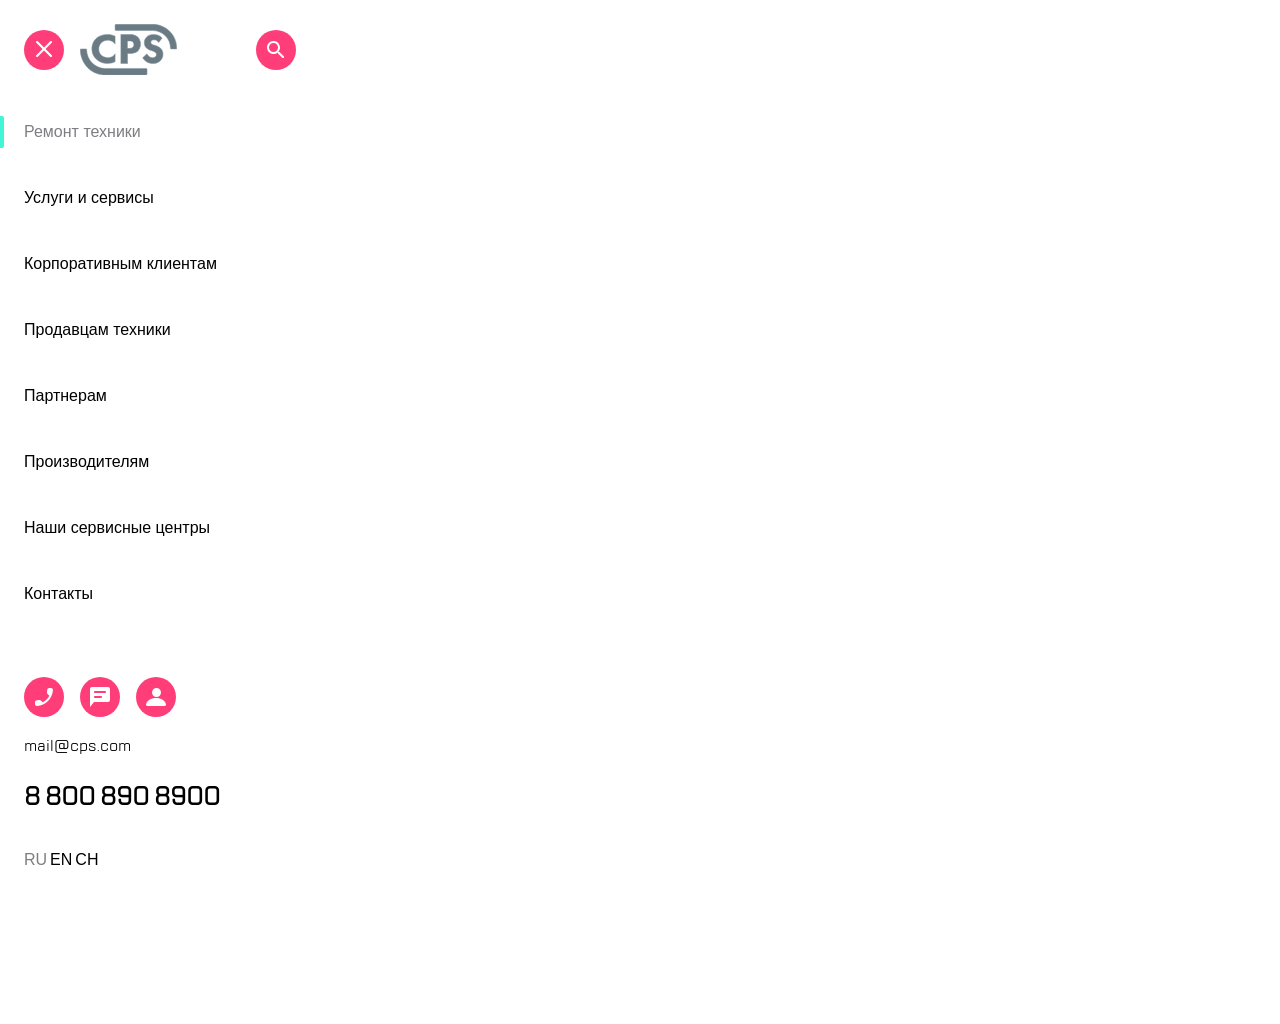
==== menu.html @ e662ce20 "Menu-Complete" ====
<!DOCTYPE html>
<html lang="en">
<head>
    <meta charset="UTF-8">
    <meta name="viewport" content="width=device-width, initial-scale=1.0">
    <link rel="stylesheet" href="../css/main.css">
    <title>Менюшка</title>
</head>
<body>
    <div class="menu">
        <div class="menu__header">
            <button class="menu__btn menu__btn--close"></button>
            <a href="#" class="menu__header__logo"></a>
            <button class="menu__btn menu__btn--search"></button>
        </div>
        <div class="menu__nav">
            <ul class="menu__list">
                <li class="menu__item">
                    <button class="menu__nav__btn menu__nav__btn--focus ">Ремонт техники</button>
                </li>
                <li class="menu__item">
                    <button class="menu__nav__btn ">Услуги и сервисы</button>
                </li>
                <li class="menu__item">
                    <button class="menu__nav__btn">Корпоративным клиентам</button>
                </li>
                <li class="menu__item">
                    <button class="menu__nav__btn">Продавцам техники</button>
                </li>
                <li class="menu__item">
                    <button class="menu__nav__btn">Партнерам</button>
                </li>
                <li class="menu__item">
                    <button class="menu__nav__btn">Производителям</button>
                </li>
                <li class="menu__item">
                    <button class="menu__nav__btn">Наши сервисные центры</button>
                </li>
                <li class="menu__item">
                    <button class="menu__nav__btn">Контакты</button>
                </li>
            </ul>
        </div>
        <div class="menu__contact">
            <div class="menu__contact__btn">
                <button class="menu__btn menu__btn--call"></button>
                <button class="menu__btn menu__btn--write"></button>
                <button class="menu__btn menu__btn--profile"></button>
            </div> 
                <span class="menu_contact_email">mail@cps.com</span>
                <span class="menu__contact__phone menu__contact__phone--bold">8 800 890 8900</span>
        </div>
            <div class="menu__lang">
                <button class="menu__lang__text">
                    <span class="menu__lang__text menu__lang__text--focus">RU</span>
                </button>
                <button class="menu__lang__text">
                    <span>EN</span>
                </button>
                <button class="menu__lang__text">
                    <span>CH</span>
                </button>
            </div>
    </div>
</body>
</html>
---- css/main.css ----
@import url(./header.css);
@import url(./menu.css);
@font-face { 
    font-family: 'TTlakes';
    src: url('../fonts/TTLakes-Regular.woff') format('woff');
}

:root {
    --primary--pink: #FF3E79;
}

* {
    margin: 0;
    padding: 0;
    box-sizing: border-box;
}

a {
    text-decoration: none;
}

body  {
    font-family: 'TTlakes'; 
}

/* MAIN */
.main-container {
    display: block;
    min-height: 597px;  
}
/* нав */
.services__container{
    display: flex;
    align-items: center;
    padding: 24px 0 16px 0;
    gap: 12px;
}
.services__highlight{
    width: 4px;
    height: 40px;
    background-color: #41F6D7;
    border-top-right-radius: 2px;
    border-bottom-right-radius: 2px;
}
.services__name {
    font-size: 28px;
    flex:1;
}

.services__right {
    display: none;
}

.services__right__text {
    display: none;
}

.nav__container {
    display: flex;
    height: 40px;
    width: 100%;
    overflow-x: auto;
    scrollbar-width: none;
}
.nav__list {
    display: flex;
    align-items: center;
    flex-wrap: nowrap;
    padding-left: 16px
}

.nav__list li {
    list-style-type: none;
}

.nav__item {
    margin: 0;
    padding: 0;
}
.nav__btn {
    background-color: transparent;
    align-items: center;
    font-size: 16px;
    width: 100%;
    padding: 8px 10px;
    margin: 0;
    white-space: nowrap;
    border: none;
}

.nav__btn--focus{
    border-radius: 6px;
    outline: 2px solid #B8FFEC;
    
}
/* Контент */
.content{
    display: block;
}
.content__main{
    width: 100%;
    /* overflow: hidden; */
}

.content__main--text {
    display: block;
    font-size: 14px;
    padding: 16px 16px;
    max-height: 90px;
    overflow: hidden;
    line-height: 18px;
}

.content__main--inf {
    display: flex;
    gap: 8px;
    font-size: 16px;
    height: 24px;
    margin: 24px 16px;
    font-weight: 500;
    border: none;
    background: transparent;
    font-family: TTlakes;
}

.content__main--inf::before{
    display: inline-block;
    content:'';
    width: 24px;
    background-image: url(../img/arrow.svg);
    background-repeat: no-repeat;
    background-position: center;
    background-size: contain;
}

.content__main__post {
    display: flex;
}

.content__main__post--item {
    display: block;
    width: 100%;
}

@media (min-width: 768px) {
    .header__btn--call, .header__btn--write, .header__btn--profile, .header__line--tablet {
        display: block;
    }

    .header__line {
        display: none;
    }

    .content {
        display: flex;
        flex-direction: row;
        padding: 16px;
        align-items: flex-start;
        gap:10px;
    }


    .content__main--text {
        padding: 0;
        max-height: 160px;
        flex: 1;
    }

    .content__main__post--item {
        display: block;
        max-height: 2;
    }
}
@media (min-width: 1024px) {
    .header__container {
        display: none;
    }

    .main-container {
        padding: 50px;
    }
    .content {
        display: flex;
        flex-direction: row;
        padding: 16px;
        max-width: 100%;
        height: 100%;
    }

    .content__main {
        flex: 1;
    }

    .content__main__post {
        flex: 1;
        height: 100%;
        width: 100%;
    }

    .content__main--text {
        width: 100%;
        height: 100%;
    }

    .services__right {
        display: flex;
        align-items: center;
        gap: 8px;
        border: none;
        background-color: transparent;
        cursor: pointer;
        padding: 0 32px;
    }

    .services__right__text {
        display: block;
        font-size: 16px;
        font-style: bold;
    }


}
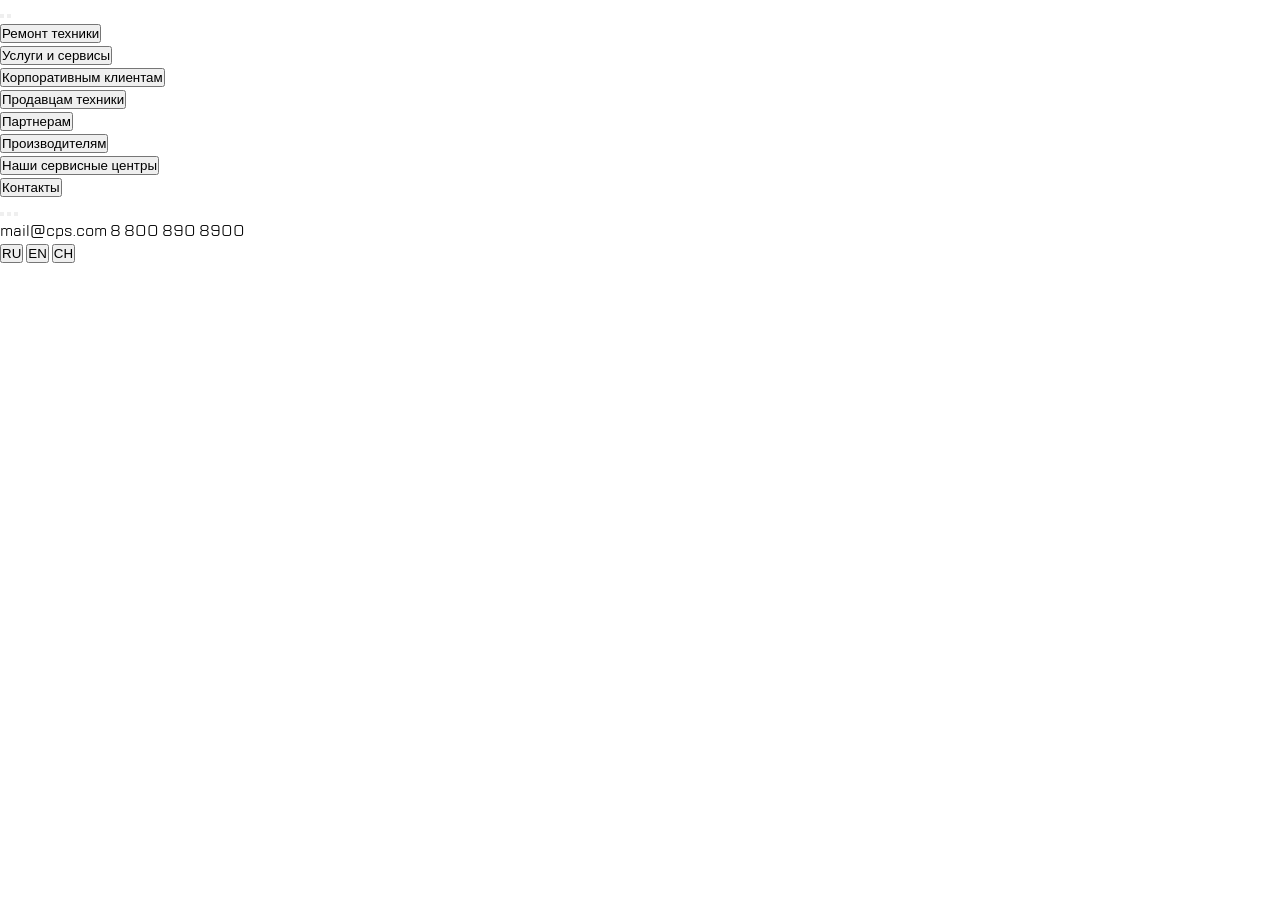
==== commit a8b49ff5: "Task6.8V2.1" ====
--- a/menu.html
+++ b/menu.html
@@ -3,7 +3,7 @@
 <head>
     <meta charset="UTF-8">
     <meta name="viewport" content="width=device-width, initial-scale=1.0">
-    <link rel="stylesheet" href="../css/main.css">
+    <link rel="stylesheet" href="/css/main.css">
     <title>Менюшка</title>
 </head>
 <body>
--- a/css/main.css
+++ b/css/main.css
@@ -1,12 +1,12 @@
-@import url(./header.css);
-@import url(./menu.css);
+@import url(/header.css);
+@import url(/menu.css);
 @font-face { 
     font-family: 'TTlakes';
-    src: url('../fonts/TTLakes-Regular.woff') format('woff');
+    src: url('/fonts/TTLakes-Regular.woff') format('woff');
 }
 
 :root {
-    --primary--pink: #FF3E79;
+    --primary--pink: #ff3e79;
 }
 
 * {
@@ -127,7 +127,7 @@
     display: inline-block;
     content:'';
     width: 24px;
-    background-image: url(../img/arrow.svg);
+    background-image: url(/img/arrow.svg);
     background-repeat: no-repeat;
     background-position: center;
     background-size: contain;
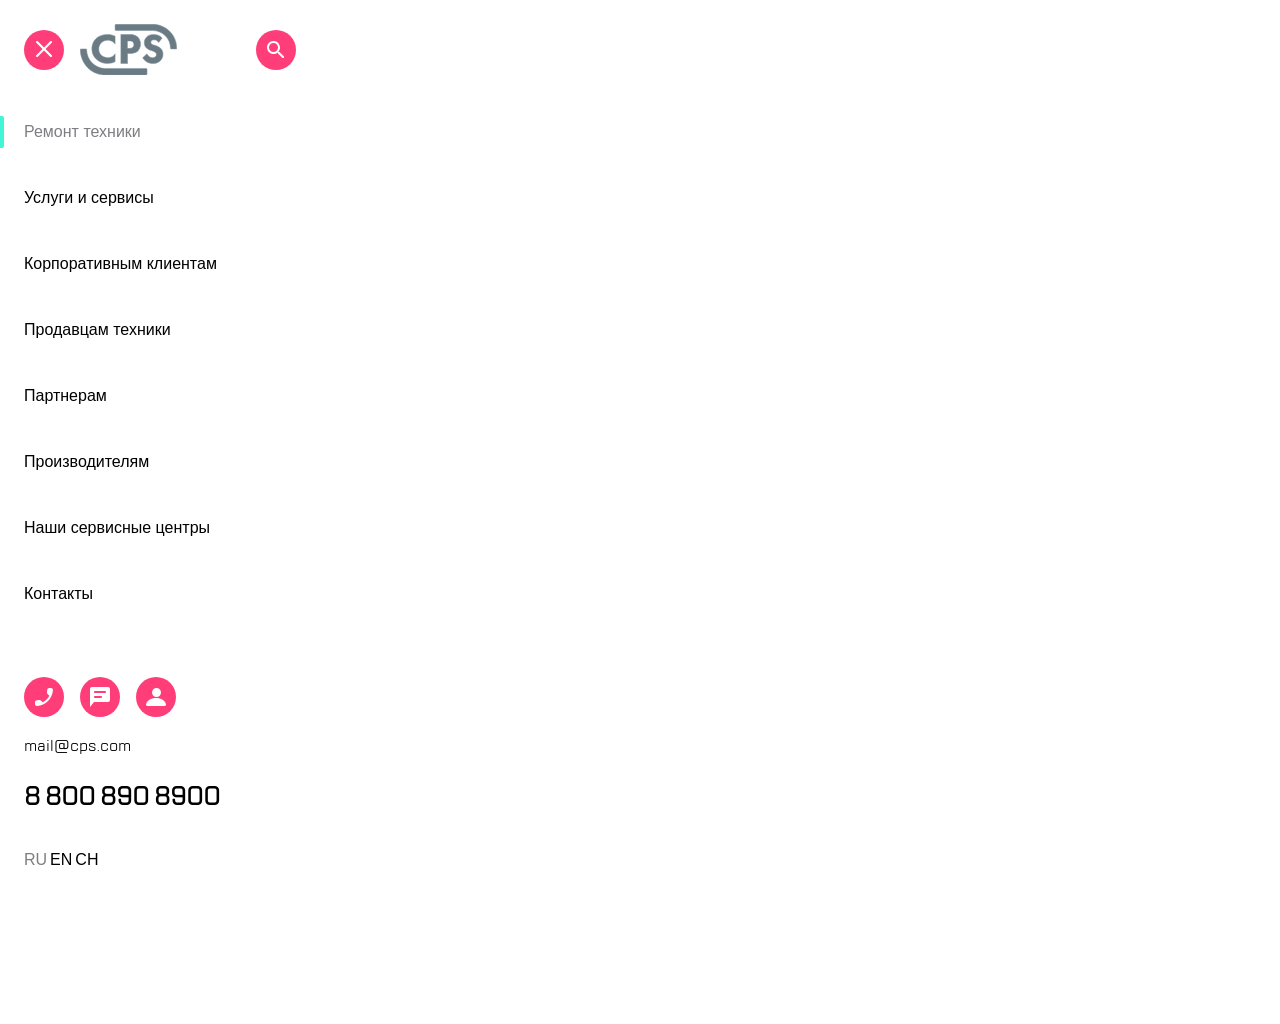
==== commit 03f74c38: "newv2" ====
--- a/menu.html
+++ b/menu.html
@@ -3,7 +3,7 @@
 <head>
     <meta charset="UTF-8">
     <meta name="viewport" content="width=device-width, initial-scale=1.0">
-    <link rel="stylesheet" href="/css/main.css">
+    <link rel="stylesheet" href="css/main.css">
     <title>Менюшка</title>
 </head>
 <body>
--- a/css/main.css
+++ b/css/main.css
@@ -1,5 +1,5 @@
-@import url(/header.css);
-@import url(/menu.css);
+@import url(/css/header.css);
+@import url(/css/menu.css);
 @font-face { 
     font-family: 'TTlakes';
     src: url('/fonts/TTLakes-Regular.woff') format('woff');
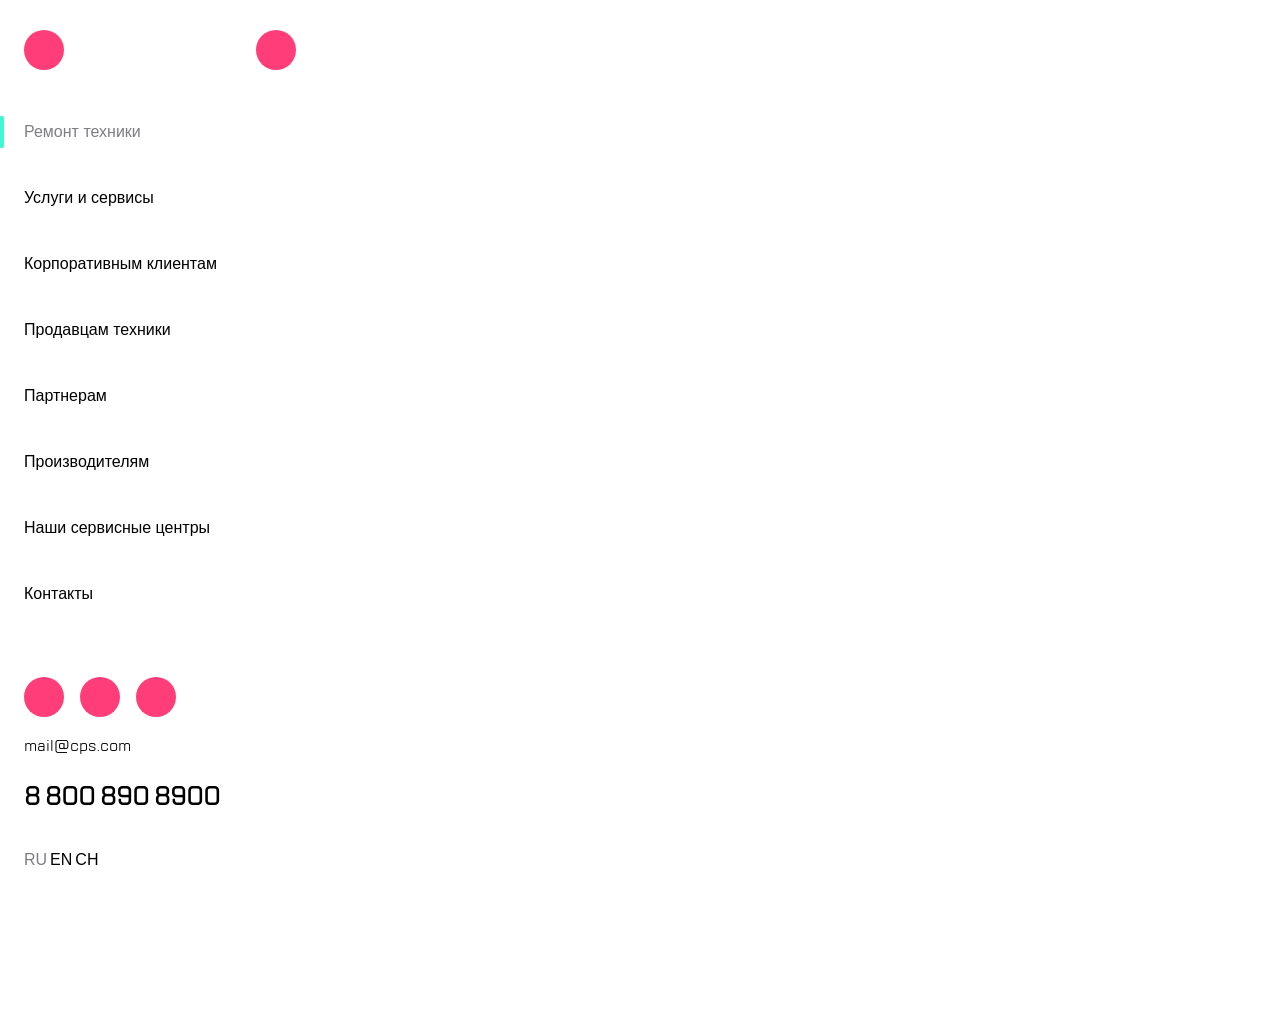
==== commit bcbe0a84: "newtest" ====
--- a/menu.html
+++ b/menu.html
@@ -3,7 +3,7 @@
 <head>
     <meta charset="UTF-8">
     <meta name="viewport" content="width=device-width, initial-scale=1.0">
-    <link rel="stylesheet" href="css/main.css">
+    <link rel="stylesheet" href="/css/main.css">
     <title>Менюшка</title>
 </head>
 <body>
--- a/css/main.css
+++ b/css/main.css
@@ -1,5 +1,5 @@
-@import url(/css/header.css);
-@import url(/css/menu.css);
+@import url(header.css);
+@import url(menu.css);
 @font-face { 
     font-family: 'TTlakes';
     src: url('/fonts/TTLakes-Regular.woff') format('woff');
@@ -127,7 +127,7 @@
     display: inline-block;
     content:'';
     width: 24px;
-    background-image: url(/img/arrow.svg);
+    background-image: url(img/arrow.svg);
     background-repeat: no-repeat;
     background-position: center;
     background-size: contain;
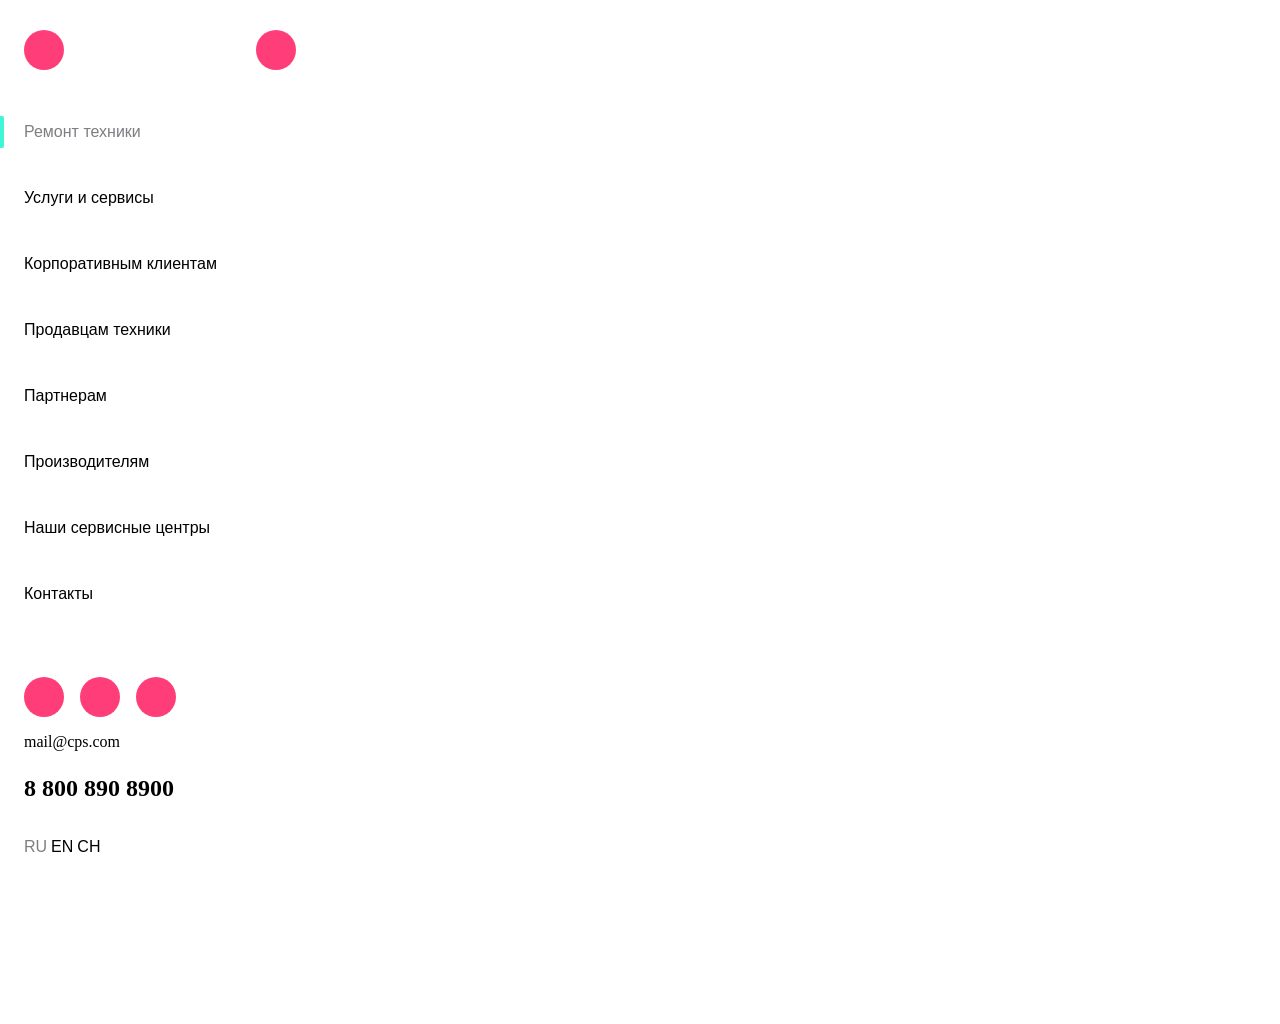
==== commit 47e6a64e: "newtest" ====
--- a/menu.html
+++ b/menu.html
@@ -3,7 +3,7 @@
 <head>
     <meta charset="UTF-8">
     <meta name="viewport" content="width=device-width, initial-scale=1.0">
-    <link rel="stylesheet" href="/css/main.css">
+    <link rel="stylesheet" href="css/main.css">
     <title>Менюшка</title>
 </head>
 <body>
--- a/css/main.css
+++ b/css/main.css
@@ -1,8 +1,8 @@
-@import url(header.css);
-@import url(menu.css);
+@import url(/css/header.css);
+@import url(/css/menu.css);
 @font-face { 
     font-family: 'TTlakes';
-    src: url('/fonts/TTLakes-Regular.woff') format('woff');
+    src: url('fonts/TTLakes-Regular.woff') format('woff');
 }
 
 :root {
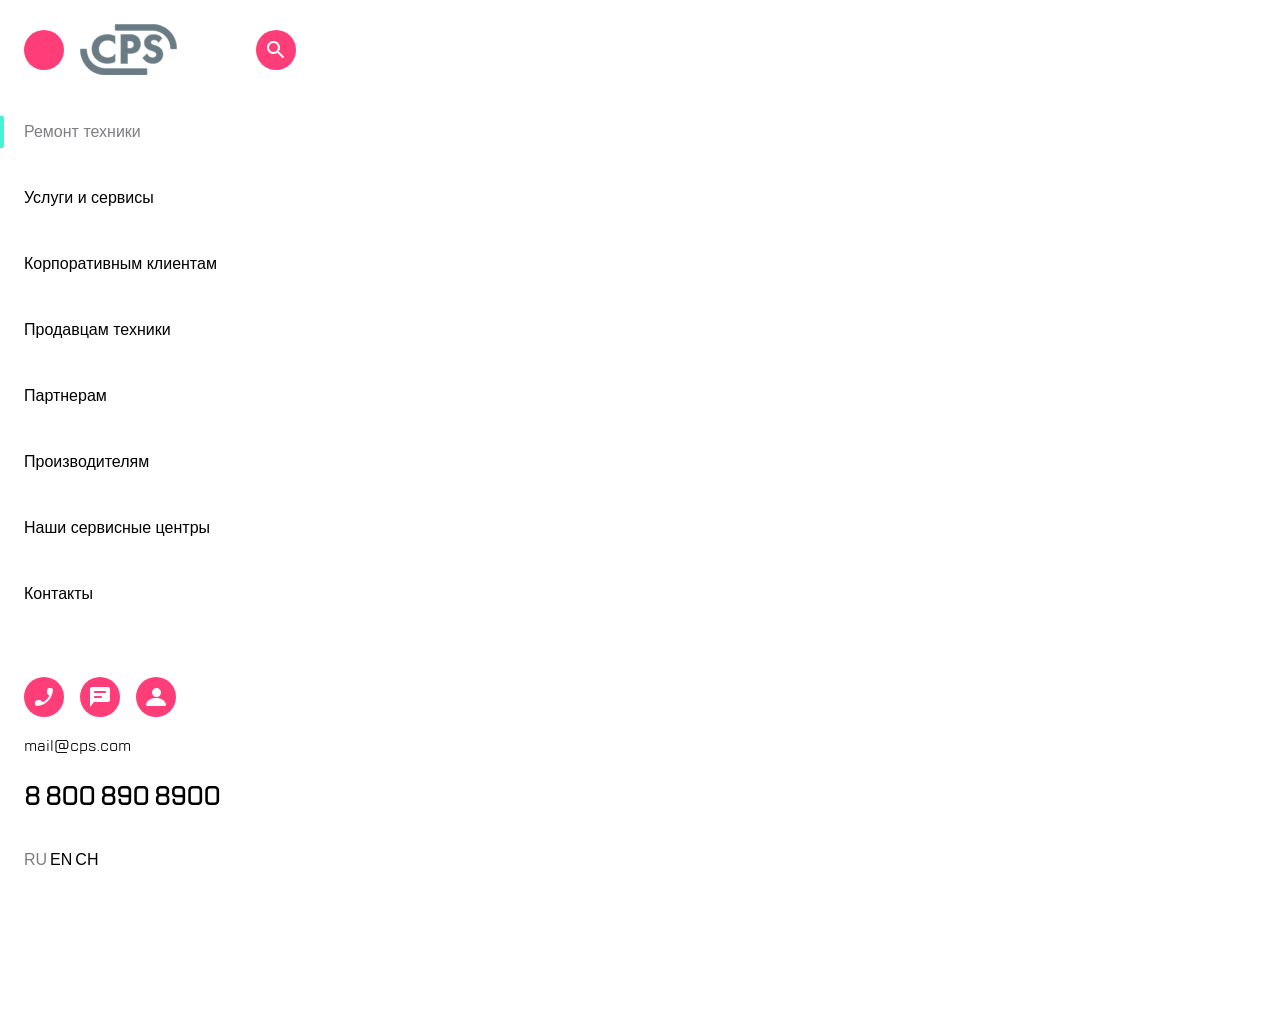
==== commit 30c837d6: "Testv2" ====
--- a/css/main.css
+++ b/css/main.css
@@ -1,8 +1,8 @@
-@import url(/css/header.css);
-@import url(/css/menu.css);
+@import url(../css/header.css);
+@import url(../css/menu.css);
 @font-face { 
     font-family: 'TTlakes';
-    src: url('fonts/TTLakes-Regular.woff') format('woff');
+    src: url('../fonts/TTLakes-Regular.woff') format('woff');
 }
 
 :root {
@@ -127,7 +127,7 @@
     display: inline-block;
     content:'';
     width: 24px;
-    background-image: url(img/arrow.svg);
+    background-image: url(../img/arrow.svg);
     background-repeat: no-repeat;
     background-position: center;
     background-size: contain;
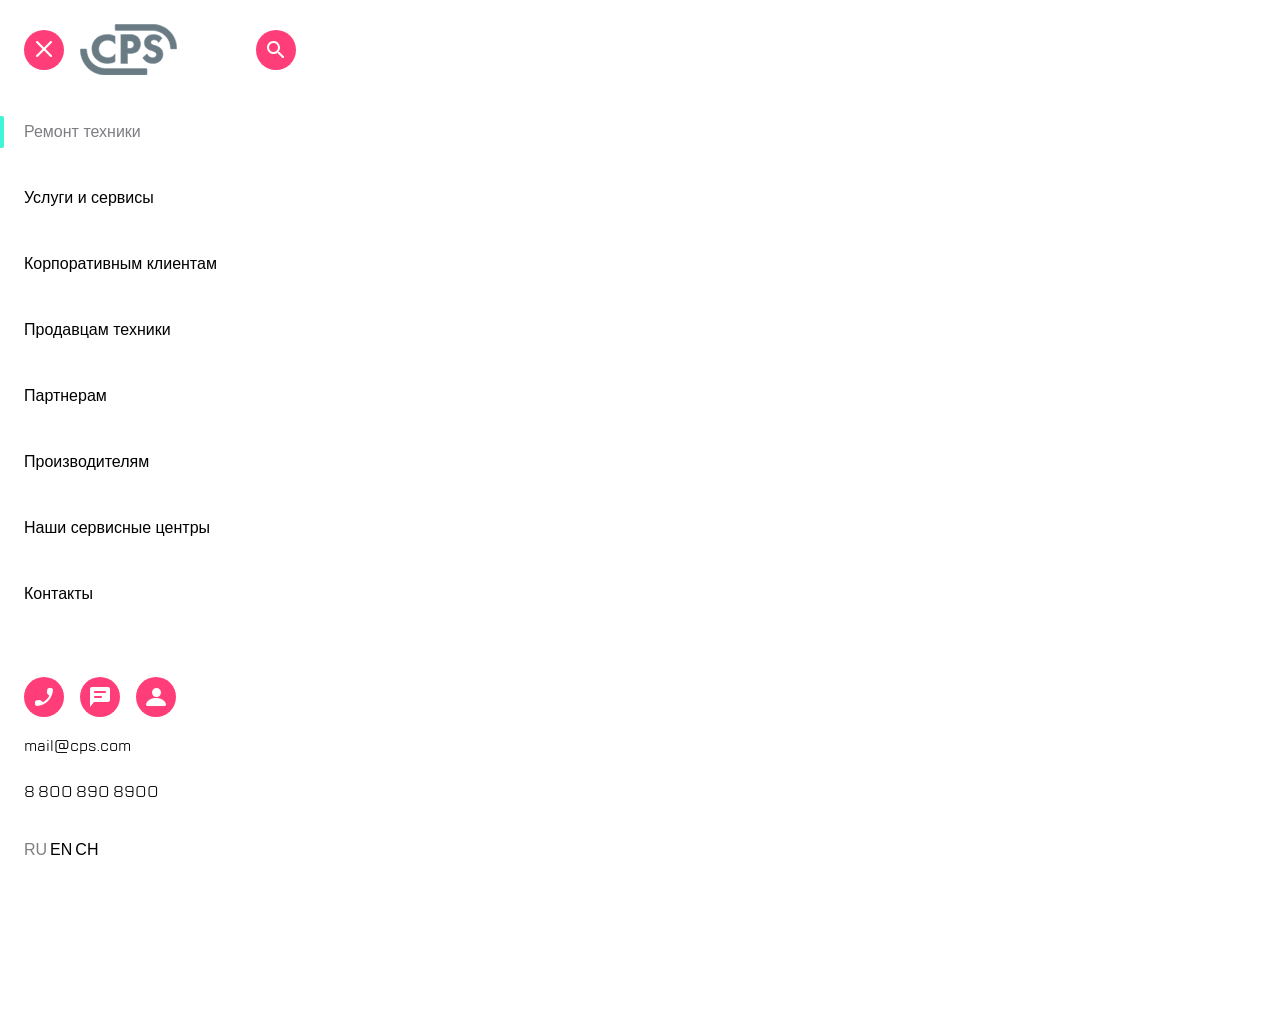
==== commit f0de039b: "Fixv1.0" ====
--- a/menu.html
+++ b/menu.html
@@ -10,54 +10,54 @@
     <div class="menu">
         <div class="menu__header">
             <button class="menu__btn menu__btn--close"></button>
-            <a href="#" class="menu__header__logo"></a>
+            <a href="#" class="menu__logo" aria-label="Главная страница"></a>
             <button class="menu__btn menu__btn--search"></button>
         </div>
         <div class="menu__nav">
             <ul class="menu__list">
                 <li class="menu__item">
-                    <button class="menu__nav__btn menu__nav__btn--focus ">Ремонт техники</button>
+                    <button class="menu__link menu__link--focus ">Ремонт техники</button>
                 </li>
                 <li class="menu__item">
-                    <button class="menu__nav__btn ">Услуги и сервисы</button>
+                    <button class="menu__link ">Услуги и сервисы</button>
                 </li>
                 <li class="menu__item">
-                    <button class="menu__nav__btn">Корпоративным клиентам</button>
+                    <button class="menu__link">Корпоративным клиентам</button>
                 </li>
                 <li class="menu__item">
-                    <button class="menu__nav__btn">Продавцам техники</button>
+                    <button class="menu__link">Продавцам техники</button>
                 </li>
                 <li class="menu__item">
-                    <button class="menu__nav__btn">Партнерам</button>
+                    <button class="menu__link">Партнерам</button>
                 </li>
                 <li class="menu__item">
-                    <button class="menu__nav__btn">Производителям</button>
+                    <button class="menu__link">Производителям</button>
                 </li>
                 <li class="menu__item">
-                    <button class="menu__nav__btn">Наши сервисные центры</button>
+                    <button class="menu__link">Наши сервисные центры</button>
                 </li>
                 <li class="menu__item">
-                    <button class="menu__nav__btn">Контакты</button>
+                    <button class="menu__link">Контакты</button>
                 </li>
             </ul>
         </div>
         <div class="menu__contact">
-            <div class="menu__contact__btn">
+            <div class="menu__contact-btns">
                 <button class="menu__btn menu__btn--call"></button>
                 <button class="menu__btn menu__btn--write"></button>
                 <button class="menu__btn menu__btn--profile"></button>
             </div> 
-                <span class="menu_contact_email">mail@cps.com</span>
-                <span class="menu__contact__phone menu__contact__phone--bold">8 800 890 8900</span>
+                <span class="menu__contact-email">mail@cps.com</span>
+                <span class="menu__contact-phone menu__contact-phone--bold">8 800 890 8900</span>
         </div>
             <div class="menu__lang">
-                <button class="menu__lang__text">
-                    <span class="menu__lang__text menu__lang__text--focus">RU</span>
+                <button class="menu__lang-text">
+                    <span class="menu__lang-text menu__lang-text--focus">RU</span>
                 </button>
-                <button class="menu__lang__text">
+                <button class="menu__lang-text">
                     <span>EN</span>
                 </button>
-                <button class="menu__lang__text">
+                <button class="menu__lang-text">
                     <span>CH</span>
                 </button>
             </div>
--- a/css/main.css
+++ b/css/main.css
@@ -51,7 +51,7 @@
     display: none;
 }
 
-.services__right__text {
+.services__right-text {
     display: none;
 }
 
@@ -66,10 +66,7 @@
     display: flex;
     align-items: center;
     flex-wrap: nowrap;
-    padding-left: 16px
-}
-
-.nav__list li {
+    padding-left: 16px;
     list-style-type: none;
 }
 
@@ -86,13 +83,19 @@
     margin: 0;
     white-space: nowrap;
     border: none;
-}
-
-.nav__btn--focus{
+    cursor: pointer;
+}
+
+.nav__btn--active{
     border-radius: 6px;
     outline: 2px solid #B8FFEC;
     
 }
+
+.nav__btn:focus { 
+    border-radius: 6px;
+    outline: 2px solid #B8FFEC;
+}
 /* Контент */
 .content{
     display: block;
@@ -102,7 +105,7 @@
     /* overflow: hidden; */
 }
 
-.content__main--text {
+.content__text {
     display: block;
     font-size: 14px;
     padding: 16px 16px;
@@ -111,7 +114,7 @@
     line-height: 18px;
 }
 
-.content__main--inf {
+.content__more {
     display: flex;
     gap: 8px;
     font-size: 16px;
@@ -123,7 +126,7 @@
     font-family: TTlakes;
 }
 
-.content__main--inf::before{
+.content__more::before{
     display: inline-block;
     content:'';
     width: 24px;
@@ -133,22 +136,23 @@
     background-size: contain;
 }
 
-.content__main__post {
-    display: flex;
-}
-
-.content__main__post--item {
+.content__post {
+    display: flex;
+}
+
+.content__post-img {
     display: block;
     width: 100%;
 }
 
 @media (min-width: 768px) {
+    
+    .header__line {
+        display: none;
+    }
+
     .header__btn--call, .header__btn--write, .header__btn--profile, .header__line--tablet {
         display: block;
-    }
-
-    .header__line {
-        display: none;
     }
 
     .content {
@@ -160,15 +164,14 @@
     }
 
 
-    .content__main--text {
+    .content__text {
         padding: 0;
         max-height: 160px;
         flex: 1;
     }
 
-    .content__main__post--item {
+    .content__post-img {
         display: block;
-        max-height: 2;
     }
 }
 @media (min-width: 1024px) {
@@ -191,13 +194,13 @@
         flex: 1;
     }
 
-    .content__main__post {
+    .content__post {
         flex: 1;
         height: 100%;
         width: 100%;
     }
 
-    .content__main--text {
+    .content__text {
         width: 100%;
         height: 100%;
     }
@@ -212,7 +215,7 @@
         padding: 0 32px;
     }
 
-    .services__right__text {
+    .services__right-text {
         display: block;
         font-size: 16px;
         font-style: bold;
